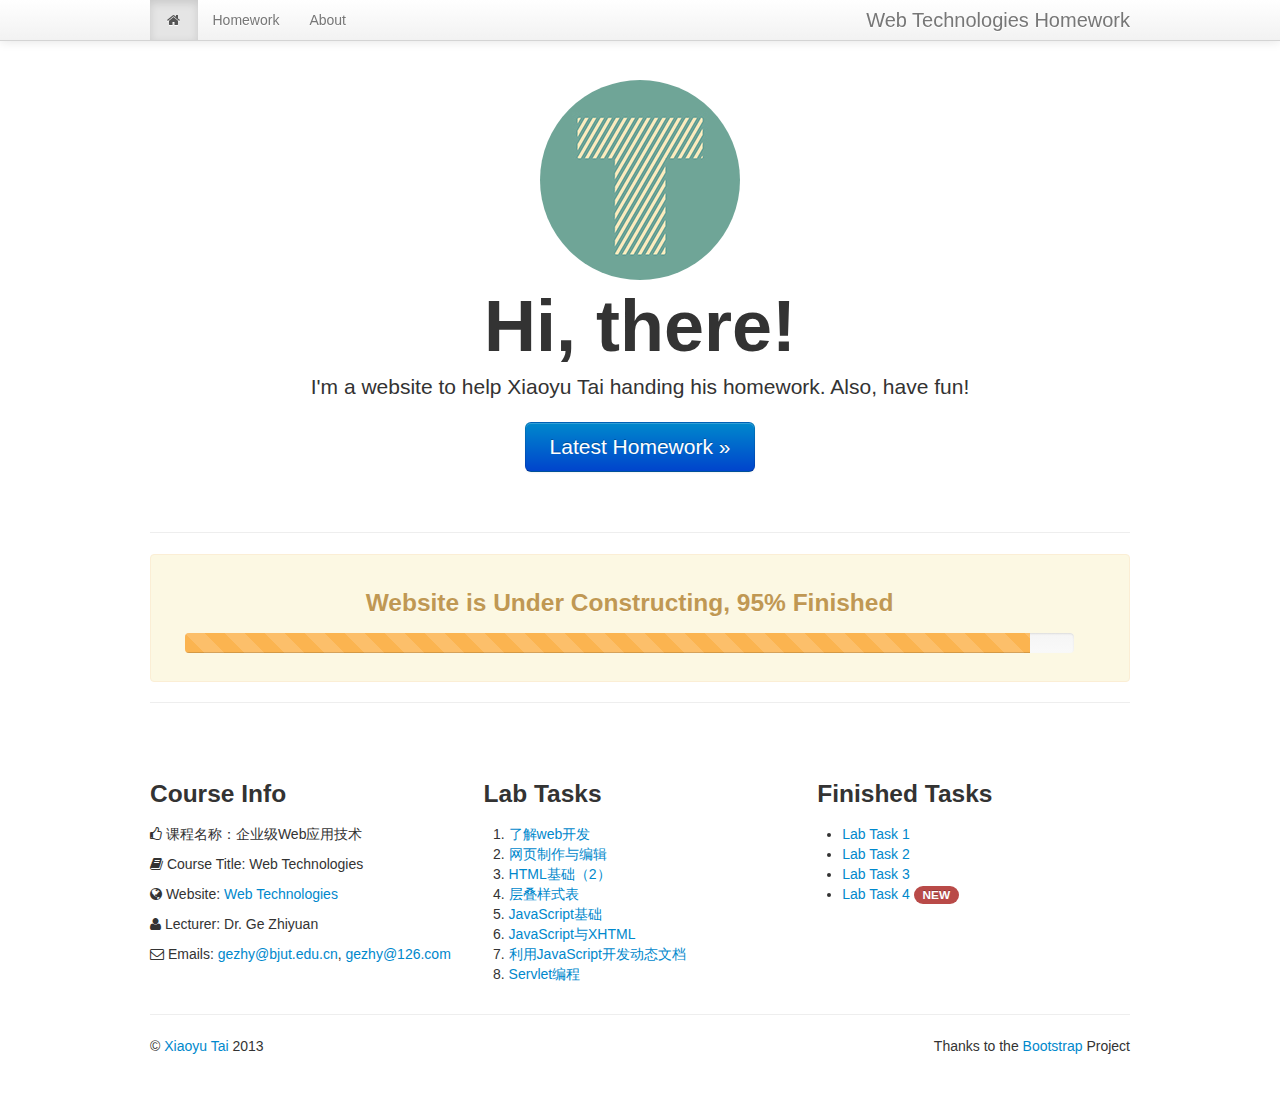
==== index.html @ 250e3c4a "ver1.2.1" ====
<!DOCTYPE html>
<html lang="en">
  <head>
    <meta charset="utf-8">
    <title>Xiaoyu Tai's Web Technologies Homework</title>
    <meta name="viewport" content="width=device-width, initial-scale=1.0">
	<meta name="description" content="Homework of Web Technologies Course">
	<meta name="author" content="Xiaoyu Tai, 11110101">

    <link href="css/bootstrap.css" rel="stylesheet">
    <link href="css/font-awesome.css" rel="stylesheet">
    <link href="css/fontdiao.css" rel="stylesheet">
    
    <link href="css/mine.css" rel="stylesheet">
    

    <!--[if IE 7]>
      <link rel="stylesheet" href="css/font-awesome-ie7.min.css">
    <![endif]-->
    <!-- HTML5 shim, for IE6-8 support of HTML5 elements -->
    <!--[if lt IE 9]>
      <script src="js/html5shiv.js"></script>
    <![endif]-->
    
  </head>
  <body>
  
      <div class="navbar navbar-fixed-top">
        <div class="navbar-inner">
          <div class="container-narrow">
            <div class="nav-collapse collapse">
              <ul class="nav">
                <li class="active"><a href="index.html"><i class="icon-home"></i></a></li>
                <li><a href="homework.html">Homework</a></li>
                <li><a href="about.html">About</a></li>
              </ul>
            </div>
              <a class="navbar-text pull-right" href="index.html">Web Technologies Homework</a>
          </div>
        </div>
      </div>

      <div class="jumbotron">
      	<a href="about.html#aboutme"><img src="img/T-circle.jpg" width="200 px" class="img-circle" /></a>
        <h1>Hi, there!</h1>
        <p class="lead">I'm a website to help Xiaoyu Tai handing his homework. Also, have fun!</p>
        <a class="btn btn-primary btn-large" href="homework.html">Latest Homework &raquo;</a>
      </div>

      <hr />
      
      <div class="alert alert-warning">
        <div class="prog">
          <h3>Website is Under Constructing, 95% Finished</h3>
          <div class="progress progress-warning progress-striped active">
      	    <div class="bar" style="width: 95%;"></div>
      	  </div>
        </div>
      </div>
      
      <hr />

      <div class="row-fluid marketing">
        <div class="span4">
          <h3>Course Info</h3>
          <p><i class="icon-thumbs-up"></i> 课程名称：企业级Web应用技术</p>
          <p><i class="icon-book"></i> Course Title: Web Technologies</p>
          <p><i class="icon-globe"></i> Website: <a href="http://msem.bjut.edu.cn:8080/course/web/index.html">Web Technologies</a></p>
          <p><i class="icon-user"></i> Lecturer: Dr. Ge Zhiyuan</p>
          <p><i class="icon-envelope"></i> Emails: <a href="mailto:gezhy@bjut.edu.cn">gezhy@bjut.edu.cn</a>, <a href="mailto:gezhy@126.com">gezhy@126.com</a></p>
		</div>
		
		<div class="span4">
          <h3>Lab Tasks</h3>
          <ol>
          	<li><a href="http://msem.bjut.edu.cn:8080/course/web/labtask01.html">了解web开发</a></li>
          	<li><a href="http://msem.bjut.edu.cn:8080/course/web/labtask02.html">网页制作与编辑</a></li>
          	<li><a href="http://msem.bjut.edu.cn:8080/course/web/labtask03.html">HTML基础（2）</a></li>
          	<li><a href="http://msem.bjut.edu.cn:8080/course/web/labtask04.html">层叠样式表</a></li>
          	<li><a href="http://msem.bjut.edu.cn:8080/course/web/labtask05.html">JavaScript基础</a></li>
          	<li><a href="http://msem.bjut.edu.cn:8080/course/web/labtask06.html">JavaScript与XHTML</a></li>
          	<li><a href="http://msem.bjut.edu.cn:8080/course/web/labtask07.html">利用JavaScript开发动态文档</a></li>
          	<li><a href="http://msem.bjut.edu.cn:8080/course/web/labtask08.html">Servlet编程</a></li>
          </ol>
        </div>
        
        <div class="span4">
           <h3>Finished Tasks</h3>
           <ul>
             <li><a href="week/task01.html">Lab Task 1</a></li>
             <li><a href="week/task02.html">Lab Task 2</a></li>
             <li><a href="week/task03.html">Lab Task 3</a></li>
             <li><a href="week/task04.html">Lab Task 4</a> <span class="badge badge-important">NEW</span></li>
           </ul>    
        </div>
        
      </div>

      <hr />

      <div class="row-fluid">
      	<div class="span6">
        	<p>&copy; <a href="about.html#aboutme">Xiaoyu Tai</a> 2013</p>
        </div>
        <div class="span6">
        	<p class="text-right">Thanks to the <a href="http://twitter.github.com/bootstrap/">Bootstrap</a> Project</p>
        </div>
      </div>


  </body>
</html>
---- css/fontdiao.css ----
/*
FontDiao v0.0.6
By Lex Tang <via http://lexrus.github.com/fontdiao>
Font Custom - icon webfonts made simple
*/

@font-face {
  font-family: "fontdiao";


  src: url("../font/fontdiao.eot?#iefix&v=0.0.6") format("embedded-opentype"),
       url("../font/fontdiao.woff?v=0.0.6") format("woff"),
       url("../font/fontdiao.ttf?v=0.0.6") format("truetype"),
       url("../font/fontdiao.svg#fontdiao?v=0.0.6") format("svg");
  font-weight: normal;
  font-style: normal;
}

/*
Bootstrap Overrides
*/

[class^="icon-"]:before, [class*=" icon-"]:before {
  font-family: "fontdiao", "FontAwesome" !important;
  font-weight: normal;
  font-style: normal;
  display: inline-block;
  text-decoration: inherit;
}

a [class^="icon-"], a [class*=" icon-"] {
  display: inline-block;
  text-decoration: inherit;
}

/* makes the font 33% larger relative to the icon container */
.icon-large:before {
  vertical-align: top;
  font-size: 1.333em;
}

/* keeps button heights with and without icons the same */
.btn [class^="icon-"], .btn [class*=" icon-"] {
  line-height: 0.9em;
}

li [class^="icon-"], li [class*=" icon-"] {
  display: inline-block;
  width: 1.25em;
  text-align: center;
}

/* 1.5 increased font size for icon-large * 1.25 width */
li .icon-large[class^="icon-"], li .icon-large[class*=" icon-"] {
  width: 1.875em;
}

li[class^="icon-"], li[class*=" icon-"] {
  margin-left: 0;
  list-style-type: none;
}

li[class^="icon-"]:before, li[class*=" icon-"]:before {
  text-indent: -2em;
  text-align: center;
}

li[class^="icon-"].icon-large:before, li[class*=" icon-"].icon-large:before {
  text-indent: -1.333em;
}

/*
Icon Classes
*/


.icon-360buy:before { content: "\f200"; }
.icon-360yunpan:before { content: "\f201"; }
.icon-51buy:before { content: "\f202"; }
.icon-58:before { content: "\f203"; }
.icon-alibaba:before { content: "\f204"; }
.icon-alipay:before { content: "\f205"; }
.icon-baidu:before { content: "\f206"; }
.icon-baiduyun:before { content: "\f207"; }
.icon-buluo:before { content: "\f208"; }
.icon-cctv:before { content: "\f209"; }
.icon-ctrip:before { content: "\f20a"; }
.icon-dangdang:before { content: "\f20b"; }
.icon-dazhong:before { content: "\f20c"; }
.icon-dianxin:before { content: "\f20d"; }
.icon-dongfangweishi:before { content: "\f20e"; }
.icon-douban:before { content: "\f20f"; }
.icon-fanfou:before { content: "\f210"; }
.icon-fangzheng:before { content: "\f211"; }
.icon-feixin:before { content: "\f212"; }
.icon-fenghuangweishi:before { content: "\f213"; }
.icon-ganji:before { content: "\f214"; }
.icon-jianguoyun:before { content: "\f215"; }
.icon-kanbox:before { content: "\f216"; }
.icon-kds:before { content: "\f217"; }
.icon-kuangpai:before { content: "\f218"; }
.icon-kx001:before { content: "\f219"; }
.icon-letv:before { content: "\f21a"; }
.icon-lianmeng:before { content: "\f21b"; }
.icon-liantong:before { content: "\f21c"; }
.icon-miliao:before { content: "\f21d"; }
.icon-orca:before { content: "\f21e"; }
.icon-pps:before { content: "\f21f"; }
.icon-qicheren:before { content: "\f220"; }
.icon-qq:before { content: "\f221"; }
.icon-qzone:before { content: "\f222"; }
.icon-renren:before { content: "\f223"; }
.icon-shanghaidianshitai:before { content: "\f224"; }
.icon-taobao:before { content: "\f225"; }
.icon-tengxunshipin:before { content: "\f226"; }
.icon-tengxunweibo:before { content: "\f227"; }
.icon-tmall:before { content: "\f228"; }
.icon-tudou:before { content: "\f229"; }
.icon-v2ex:before { content: "\f22a"; }
.icon-wangyi:before { content: "\f22b"; }
.icon-weibo:before { content: "\f22c"; }
.icon-weifeng:before { content: "\f22d"; }
.icon-xunlei:before { content: "\f22e"; }
.icon-yamaxun:before { content: "\f22f"; }
.icon-yihaodian:before { content: "\f230"; }
.icon-yinlian:before { content: "\f231"; }
.icon-youdao:before { content: "\f232"; }
.icon-youku:before { content: "\f233"; }
.icon-youzhen:before { content: "\f234"; }
.icon-yunio:before { content: "\f235"; }
.icon-zhenai:before { content: "\f236"; }
---- css/mine.css ----
/*Xiaoyu Tai CSS*/
/*ONLY for the WEB TECH website*/

/*Global*/
body {
  padding-top: 20px;
  padding-bottom: 40px;
  margin: 0 auto;
  max-width: 980px;
}
.container-narrow {
  margin: 0 auto;
  max-width: 980px;
}
.container-narrow > hr {
  margin: 30px 0;
}
.navbar-text:hover,
.navbar-text:focus {
  text-decoration: none;
  color: #555555;
}
.navbar-text{
	  display: block;
	  margin-left: -20px;
	  font-size: 20px;
	  font-weight: 200;
	  color: #777777;
	  text-shadow: 0 1px 0 #ffffff;
}
.marketing {
  margin-top: 60px;
}

.back-to-top:hover,
.back-to-top:focus {
  text-decoration: none;
  color: #555;
}
.back-to-top{
  margin-top: -10px;
  display: block;
  font-weight: 100;
  color: #777;
}


/*index front image -index.html*/
.jumbotron {
  margin: 60px 0;
  text-align: center;
}
.jumbotron h1 {
  font-size: 72px;
  line-height: 1;
}
.jumbotron .btn {
  font-size: 21px;
  padding: 14px 24px;
}

/*under constrating progress -index.html*/
.prog {
	margin: 20px;
	text-align: center;
}

/*avator image -about.html*/
.ava-image{
	text-align: center;
}

/*for code examples -labtasks*/
.bs-docs-example {
  position: relative;
  margin: 15px 0;
  padding: 39px 19px 14px;
  *padding-top: 19px;
  background-color: #fff;
  border: 1px solid #ddd;
  -webkit-border-radius: 4px;
     -moz-border-radius: 4px;
          border-radius: 4px;
}
.bs-docs-example:after {
  content: "Result";
  position: absolute;
  top: -1px;
  left: -1px;
  padding: 3px 7px;
  font-size: 12px;
  font-weight: bold;
  background-color: #f5f5f5;
  border: 1px solid #ddd;
  color: #9da0a4;
  -webkit-border-radius: 4px 0 4px 0;
     -moz-border-radius: 4px 0 4px 0;
          border-radius: 4px 0 4px 0;
}
.bs-docs-example + .prettyprint {
  margin-top: -20px;
  padding-top: 15px;
}
.bs-docs-example > p:last-child {
  margin-bottom: 0;
}
.bs-docs-example .table,
.bs-docs-example .progress,
.bs-docs-example .well,
.bs-docs-example .alert,
.bs-docs-example .hero-unit,
.bs-docs-example .pagination,
.bs-docs-example .navbar,
.bs-docs-example > .nav,
.bs-docs-example blockquote {
  margin-bottom: 5px;
}
.bs-docs-example .pagination {
  margin-top: 0;
}

/*lab buttom nav*/
.bottom-nav:hover,
.bottom-nav:focus {
  text-decoration: none;
  color: #333;
}
.bottom-nav{
	  display: block;
	  font-size: 20px;
	  font-weight: 200;
	  color: #555;
	  text-shadow: 0 1px 0 #fff;
}

ul.unstyled,
ol.unstyled {
  margin-left: 10px;
  list-style: none;
}

/*about*/
.about-text{
	font-size: 16px;
	font-weight: 300;
	line-height: 1.25;
}

blockquote.about-qtext p{
	font-size: 14px;
	font-weight: 300;
	line-height: 1.25;
}
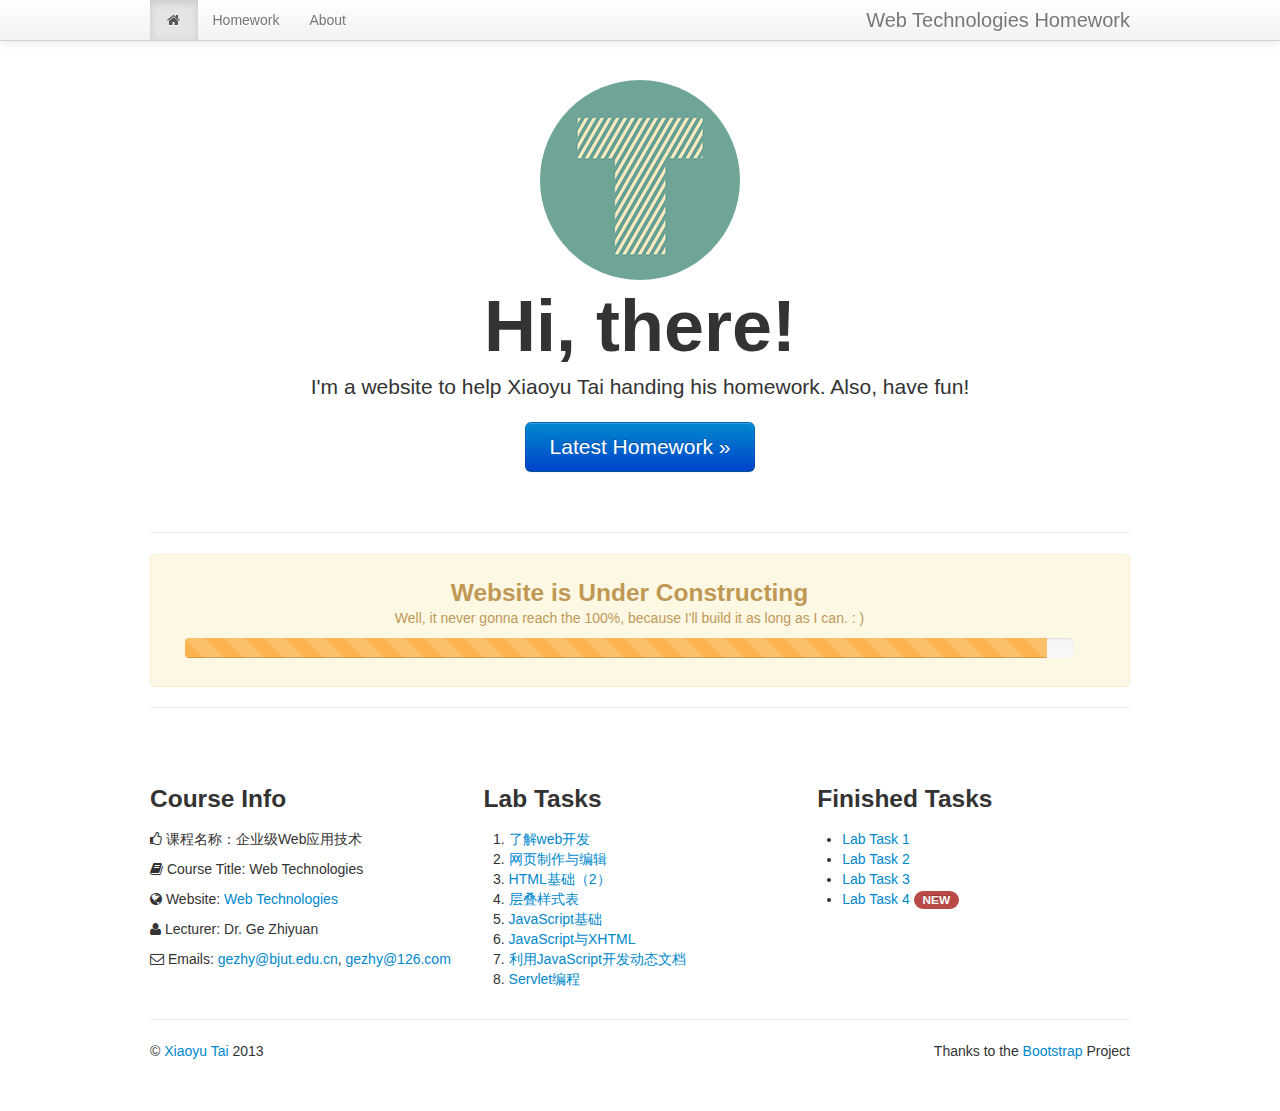
==== commit 57e16b5b: "ver1.3.0" ====
--- a/index.html
+++ b/index.html
@@ -1,4 +1,10 @@
 <!DOCTYPE html>
+<!--Oh, here is a script area.
+	This's my very first time building a website, and also my first website!
+	小小纪念一下吧XD
+	Time:2013.3.10 20:54:20 Written by Xiaoyu Tai.
+	
+	p.s.下周又要开始上GRE了TAT-->
 <html lang="en">
   <head>
     <meta charset="utf-8">
@@ -51,9 +57,10 @@
       
       <div class="alert alert-warning">
         <div class="prog">
-          <h3>Website is Under Constructing, 95% Finished</h3>
+          <h3 style="margin-top:-10px;">Website is Under Constructing</h3>
+          <p style="margin-top:-15px;">Well, it never gonna reach the 100%, because I'll build it as long as I can. : )</p>
           <div class="progress progress-warning progress-striped active">
-      	    <div class="bar" style="width: 95%;"></div>
+      	    <div class="bar" style="width: 97%;"></div>
       	  </div>
         </div>
       </div>
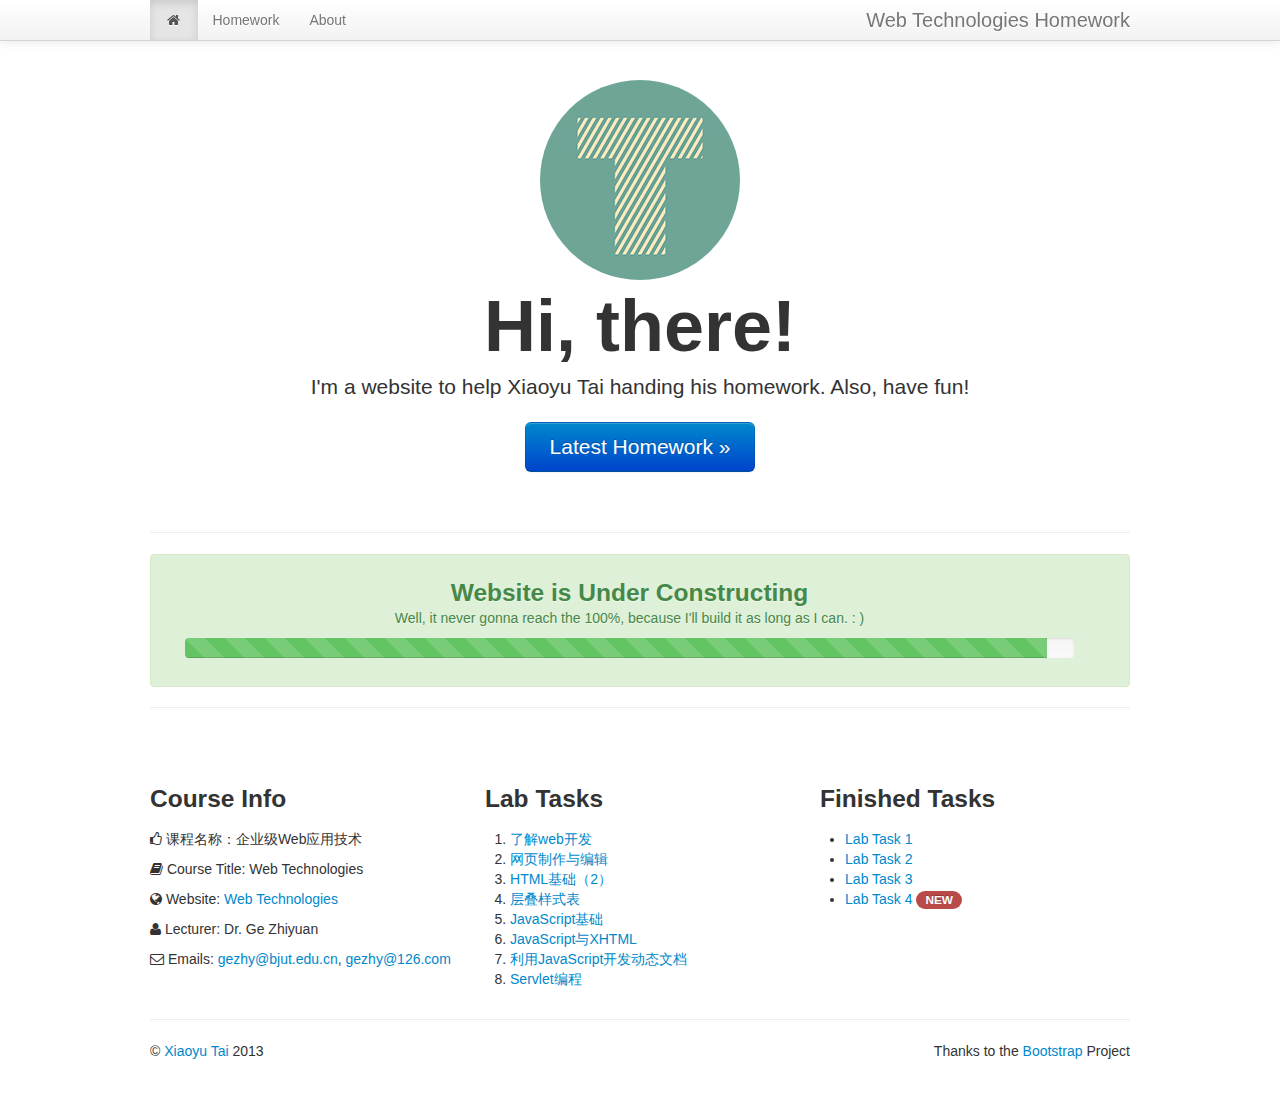
==== commit 79cae3c7: "ver1.7.0" ====
--- a/index.html
+++ b/index.html
@@ -12,8 +12,9 @@
     <meta name="viewport" content="width=device-width, initial-scale=1.0">
 	<meta name="description" content="Homework of Web Technologies Course">
 	<meta name="author" content="Xiaoyu Tai, 11110101">
-
+    
     <link href="css/bootstrap.css" rel="stylesheet">
+    <link href="css/bootstrap-responsive.css" rel="stylesheet">
     <link href="css/font-awesome.css" rel="stylesheet">
     <link href="css/fontdiao.css" rel="stylesheet">
     
@@ -41,7 +42,7 @@
                 <li><a href="about.html">About</a></li>
               </ul>
             </div>
-              <a class="navbar-text pull-right" href="index.html">Web Technologies Homework</a>
+              <a class="brand" href="index.html">Web Technologies Homework</a>
           </div>
         </div>
       </div>
@@ -55,11 +56,11 @@
 
       <hr />
       
-      <div class="alert alert-warning">
+      <div class="alert alert-success">
         <div class="prog">
           <h3 style="margin-top:-10px;">Website is Under Constructing</h3>
           <p style="margin-top:-15px;">Well, it never gonna reach the 100%, because I'll build it as long as I can. : )</p>
-          <div class="progress progress-warning progress-striped active">
+          <div class="progress progress-success progress-striped active">
       	    <div class="bar" style="width: 97%;"></div>
       	  </div>
         </div>
@@ -113,7 +114,9 @@
         	<p class="text-right">Thanks to the <a href="http://twitter.github.com/bootstrap/">Bootstrap</a> Project</p>
         </div>
       </div>
-
-
+    <!--javascript-->
+    <!-- Placed at the end of the document so the pages load faster -->
+    <script src="js/jquery.js"></script>
+    <script src="js/bootstrap.js"></script>
   </body>
 </html>
--- a/css/mine.css
+++ b/css/mine.css
@@ -15,19 +15,19 @@
 .container-narrow > hr {
   margin: 30px 0;
 }
-.navbar-text:hover,
-.navbar-text:focus {
+
+
+body > .navbar .brand {
+  padding-right: 0;
+  padding-left: 0;
+  margin-left: 20px;
+  float: right;
+}
+body > .navbar .brand:hover {
   text-decoration: none;
-  color: #555555;
+  color: #333;
 }
-.navbar-text{
-	  display: block;
-	  margin-left: -20px;
-	  font-size: 20px;
-	  font-weight: 200;
-	  color: #777777;
-	  text-shadow: 0 1px 0 #ffffff;
-}
+
 .marketing {
   margin-top: 60px;
 }
@@ -119,6 +119,7 @@
   margin-top: 0;
 }
 
+
 /*lab buttom nav*/
 .bottom-nav:hover,
 .bottom-nav:focus {
@@ -155,3 +156,4 @@
 
 
 
+
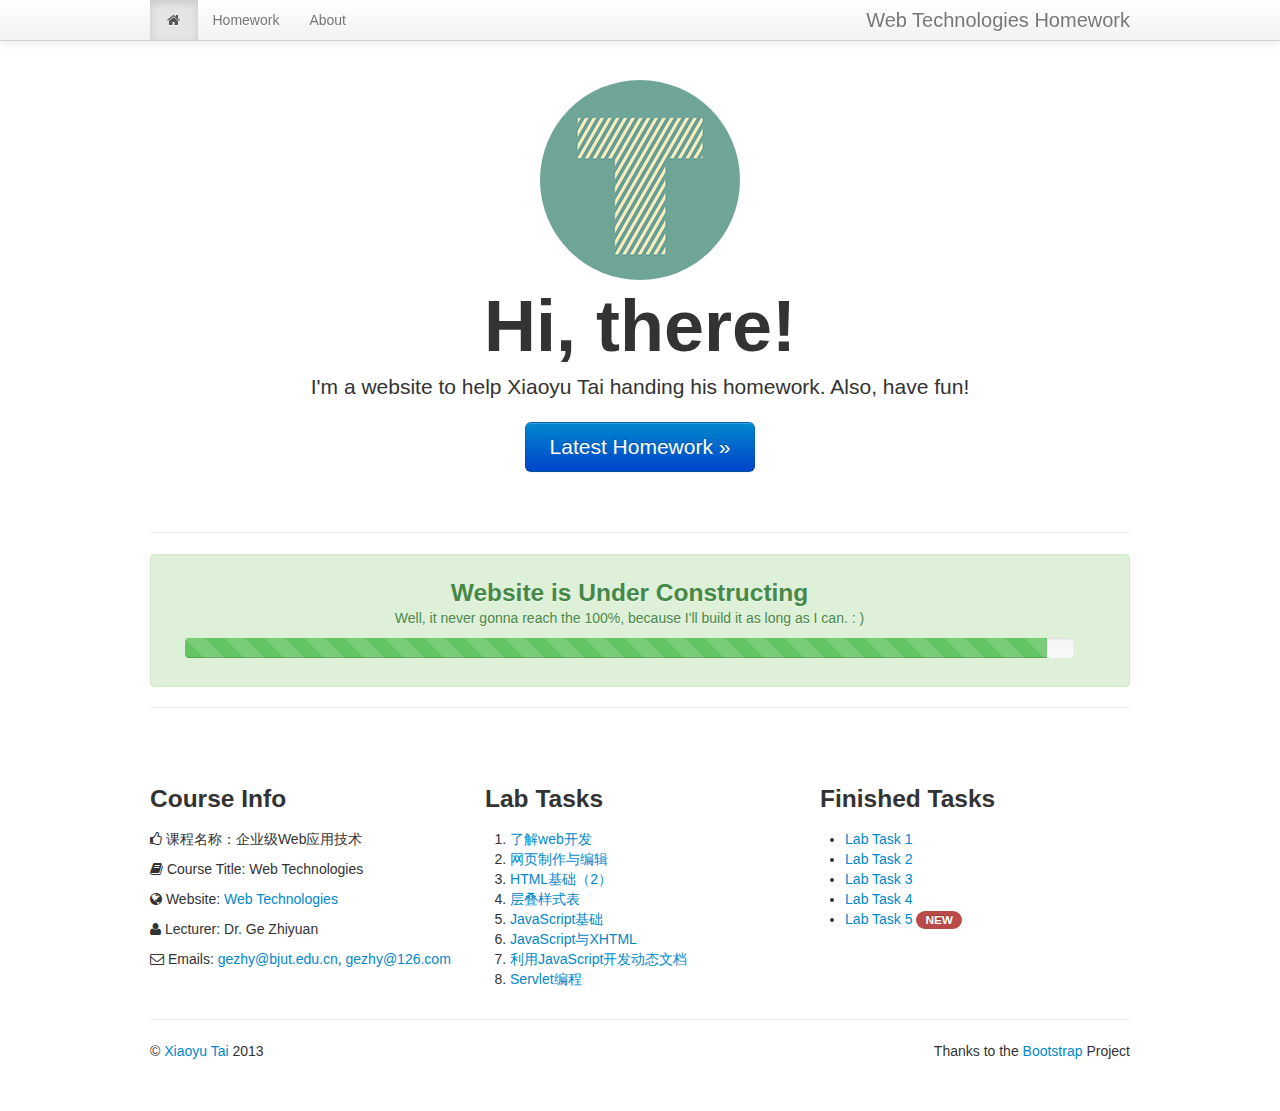
==== commit a4faa678: "ver1.7.2" ====
--- a/index.html
+++ b/index.html
@@ -98,7 +98,8 @@
              <li><a href="week/task01.html">Lab Task 1</a></li>
              <li><a href="week/task02.html">Lab Task 2</a></li>
              <li><a href="week/task03.html">Lab Task 3</a></li>
-             <li><a href="week/task04.html">Lab Task 4</a> <span class="badge badge-important">NEW</span></li>
+             <li><a href="week/task04.html">Lab Task 4</a></li>
+             <li><a href="week/task05.html">Lab Task 5</a> <span class="badge badge-important">NEW</span></li>
            </ul>    
         </div>
         
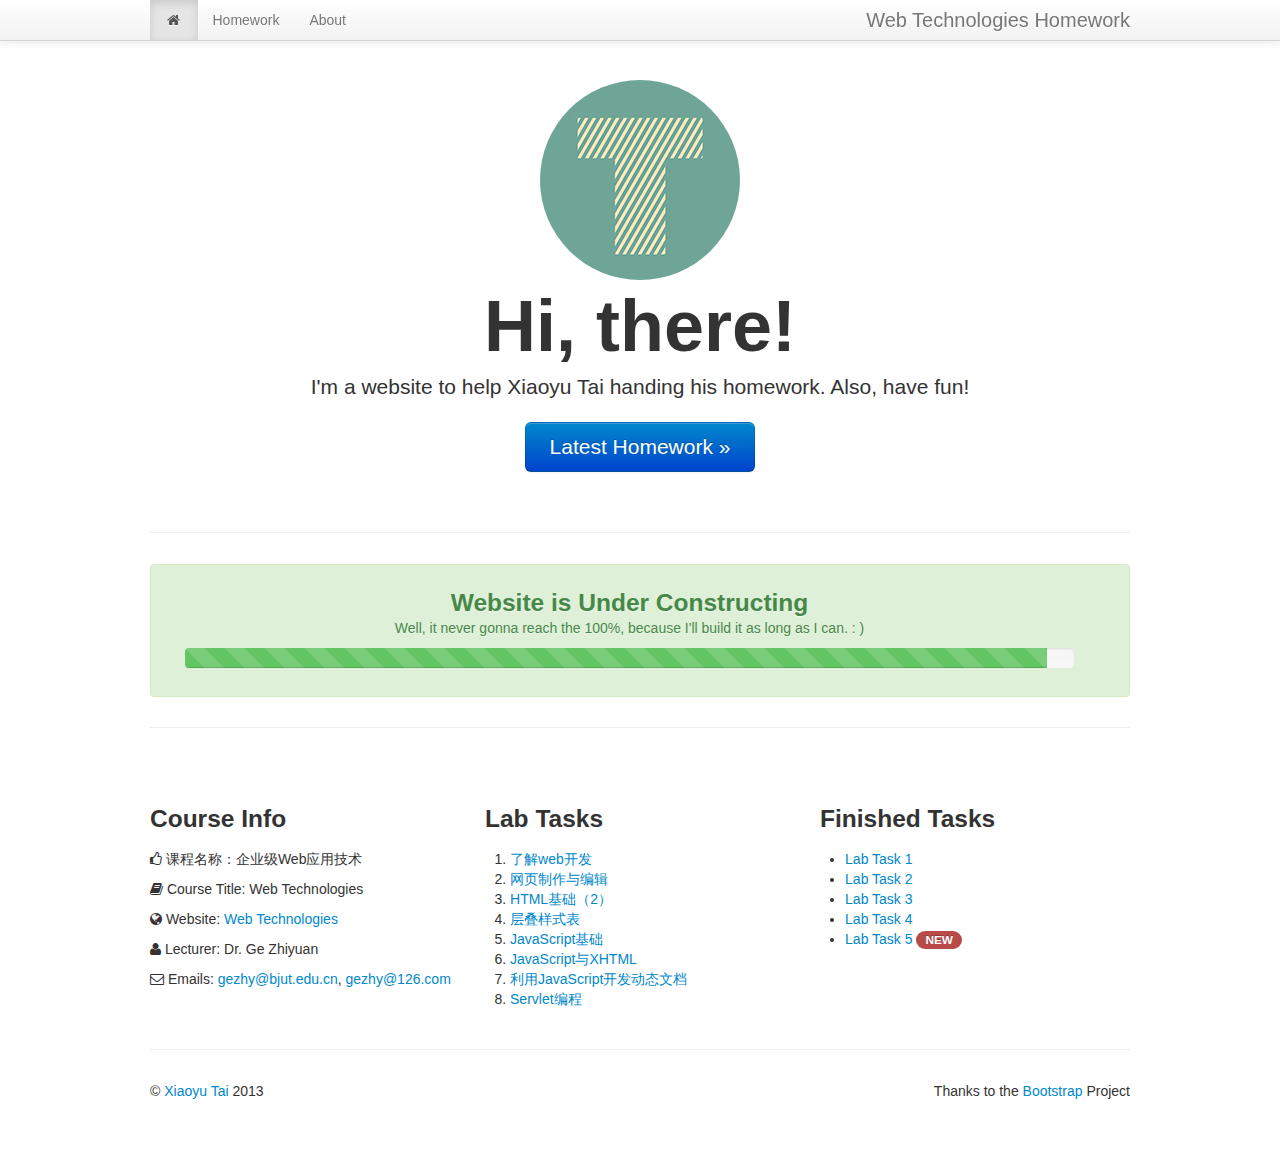
==== commit 01b52616: "ver1.7.3" ====
--- a/index.html
+++ b/index.html
@@ -35,6 +35,12 @@
       <div class="navbar navbar-fixed-top">
         <div class="navbar-inner">
           <div class="container-narrow">
+            <button type="button" class="btn btn-navbar" data-toggle="collapse" data-target=".nav-collapse">
+              <span class="icon-bar"></span>
+              <span class="icon-bar"></span>
+              <span class="icon-bar"></span>
+            </button>
+            <a class="brand" href="index.html">Web Technologies Homework</a>
             <div class="nav-collapse collapse">
               <ul class="nav">
                 <li class="active"><a href="index.html"><i class="icon-home"></i></a></li>
@@ -42,11 +48,11 @@
                 <li><a href="about.html">About</a></li>
               </ul>
             </div>
-              <a class="brand" href="index.html">Web Technologies Homework</a>
           </div>
         </div>
       </div>
 
+      <div class="container-narrow">
       <div class="jumbotron">
       	<a href="about.html#aboutme"><img src="img/T-circle.jpg" width="200 px" class="img-circle" /></a>
         <h1>Hi, there!</h1>
@@ -115,6 +121,7 @@
         	<p class="text-right">Thanks to the <a href="http://twitter.github.com/bootstrap/">Bootstrap</a> Project</p>
         </div>
       </div>
+      </div>
     <!--javascript-->
     <!-- Placed at the end of the document so the pages load faster -->
     <script src="js/jquery.js"></script>
--- a/css/mine.css
+++ b/css/mine.css
@@ -6,7 +6,6 @@
   padding-top: 20px;
   padding-bottom: 40px;
   margin: 0 auto;
-  max-width: 980px;
 }
 .container-narrow {
   margin: 0 auto;
@@ -27,6 +26,26 @@
   text-decoration: none;
   color: #333;
 }
+
+@media (max-width: 980px) {
+body > .navbar-fixed-top{
+  margin-left: -20px;
+  margin-right: -20px;	
+}
+
+body > .navbar-fixed-top .brand {
+  float: left;
+  margin-left: 0;
+  padding-left: 10px;
+  padding-right: 10px;
+}
+body{
+	padding-top: 0px;
+	padding-left: 20px;
+	padding-right: 20px;
+}
+}
+
 
 .marketing {
   margin-top: 60px;
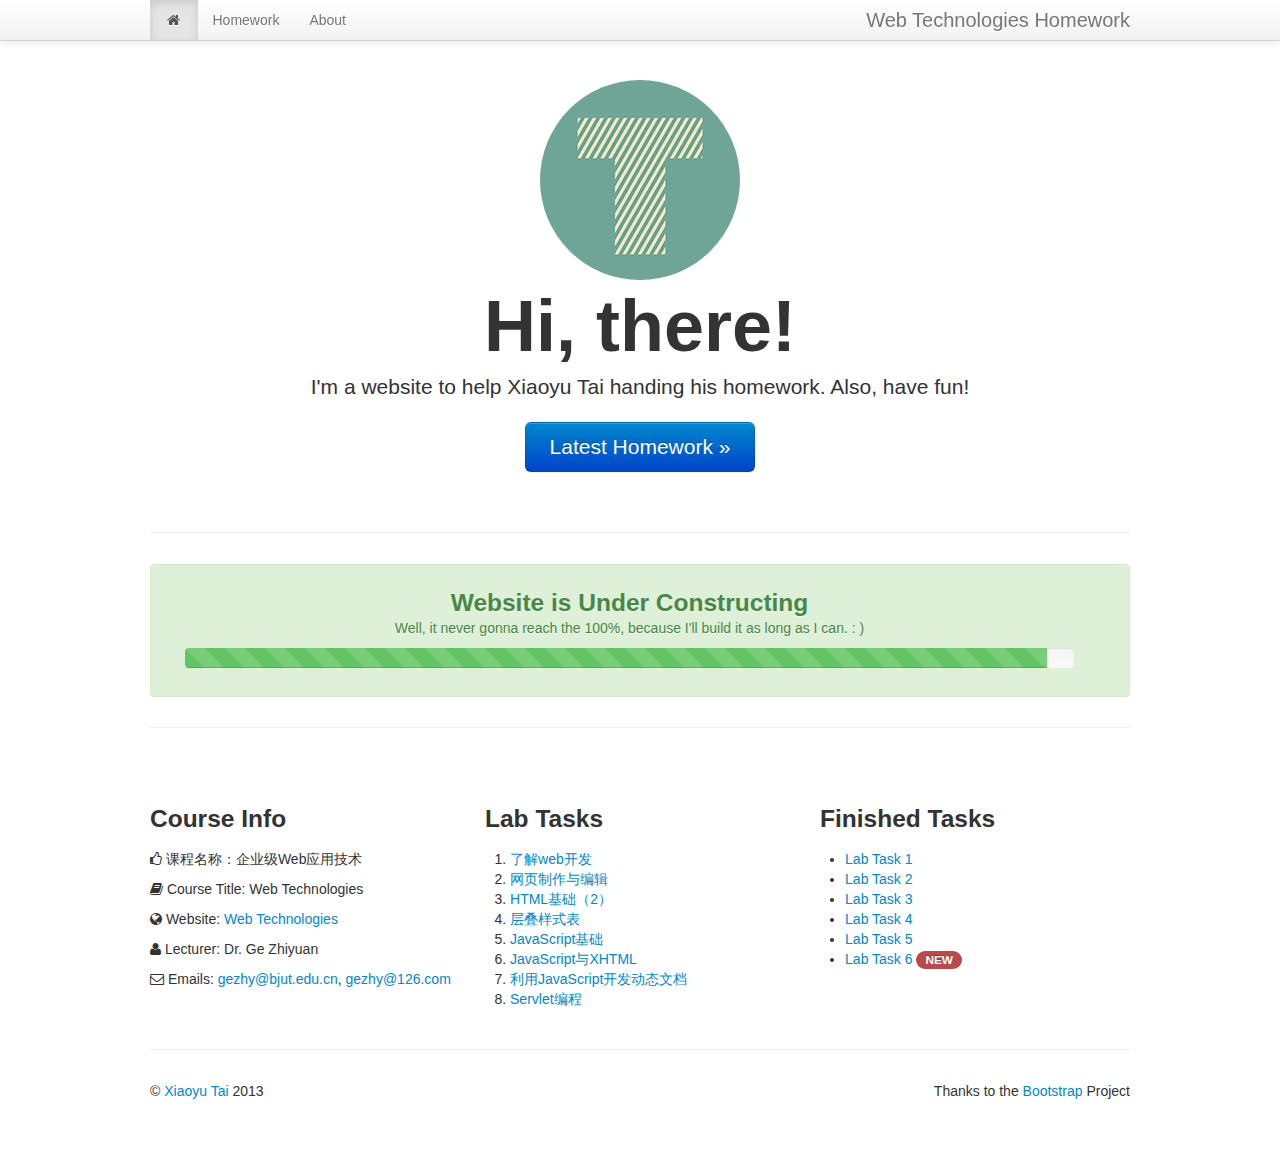
==== commit 680724df: "v1.8.1" ====
--- a/index.html
+++ b/index.html
@@ -105,7 +105,8 @@
              <li><a href="week/task02.html">Lab Task 2</a></li>
              <li><a href="week/task03.html">Lab Task 3</a></li>
              <li><a href="week/task04.html">Lab Task 4</a></li>
-             <li><a href="week/task05.html">Lab Task 5</a> <span class="badge badge-important">NEW</span></li>
+             <li><a href="week/task05.html">Lab Task 5</a></li>
+             <li><a href="week/task06.html">Lab Task 6</a> <span class="badge badge-important">NEW</span></li>
            </ul>    
         </div>
         
@@ -122,9 +123,12 @@
         </div>
       </div>
       </div>
+      <p id="backt"><a href="#">回顶部 <i class="icon-arrow-up"></i></a></p>
     <!--javascript-->
     <!-- Placed at the end of the document so the pages load faster -->
     <script src="js/jquery.js"></script>
     <script src="js/bootstrap.js"></script>
+    
+    <script src="js/mine.js"></script>
   </body>
 </html>
--- a/css/mine.css
+++ b/css/mine.css
@@ -27,41 +27,14 @@
   color: #333;
 }
 
-@media (max-width: 980px) {
-body > .navbar-fixed-top{
-  margin-left: -20px;
-  margin-right: -20px;	
-}
 
-body > .navbar-fixed-top .brand {
-  float: left;
-  margin-left: 0;
-  padding-left: 10px;
-  padding-right: 10px;
-}
-body{
-	padding-top: 0px;
-	padding-left: 20px;
-	padding-right: 20px;
-}
-}
 
 
 .marketing {
   margin-top: 60px;
 }
 
-.back-to-top:hover,
-.back-to-top:focus {
-  text-decoration: none;
-  color: #555;
-}
-.back-to-top{
-  margin-top: -10px;
-  display: block;
-  font-weight: 100;
-  color: #777;
-}
+
 
 
 /*index front image -index.html*/
@@ -173,6 +146,48 @@
 }
 
 
+#backt{
+    position:fixed;
+    right: 6%;
+}
+#backt a{
+  font-weight: 100;
+  color: #777;
+}
+#backt a:hover,
+#backt a:focus {
+  text-decoration: none;
+  color: #555;
+}
 
 
+@media (max-width: 1280px) {
+  #backt{
+      position:fixed;
+      right: 10px;
+  }
+}
 
+
+@media (max-width: 980px) {
+  body > .navbar-fixed-top{
+    margin-left: -20px;
+    margin-right: -20px;	
+  }
+  body > .navbar-fixed-top .brand {
+    float: left;
+    margin-left: 0;
+    padding-left: 10px;
+    padding-right: 10px;
+  }
+  body{
+	padding-top: 0px;
+	padding-left: 20px;
+	padding-right: 20px;
+  }
+
+  #backt{
+    position:fixed;
+    right: 3px;
+  }
+}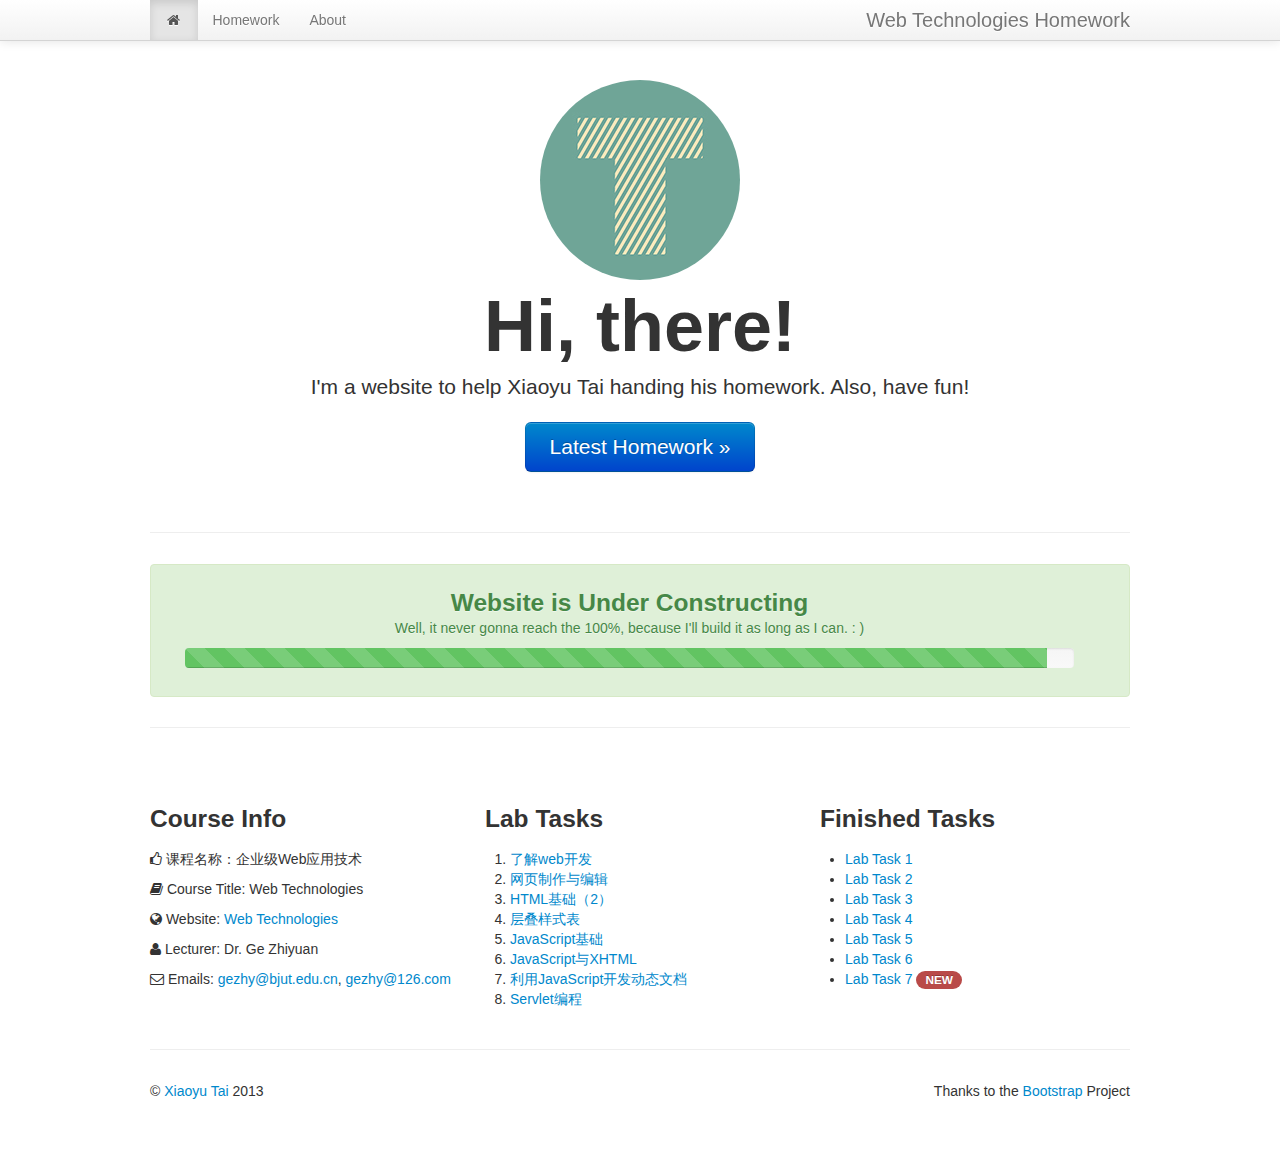
==== commit 208f0016: "ver1.9.0" ====
--- a/index.html
+++ b/index.html
@@ -106,7 +106,8 @@
              <li><a href="week/task03.html">Lab Task 3</a></li>
              <li><a href="week/task04.html">Lab Task 4</a></li>
              <li><a href="week/task05.html">Lab Task 5</a></li>
-             <li><a href="week/task06.html">Lab Task 6</a> <span class="badge badge-important">NEW</span></li>
+             <li><a href="week/task06.html">Lab Task 6</a></li>
+             <li><a href="week/task07.html">Lab Task 7</a> <span class="badge badge-important">NEW</span></li>
            </ul>    
         </div>
         
--- a/css/mine.css
+++ b/css/mine.css
@@ -190,4 +190,5 @@
     position:fixed;
     right: 3px;
   }
-}+}
+
